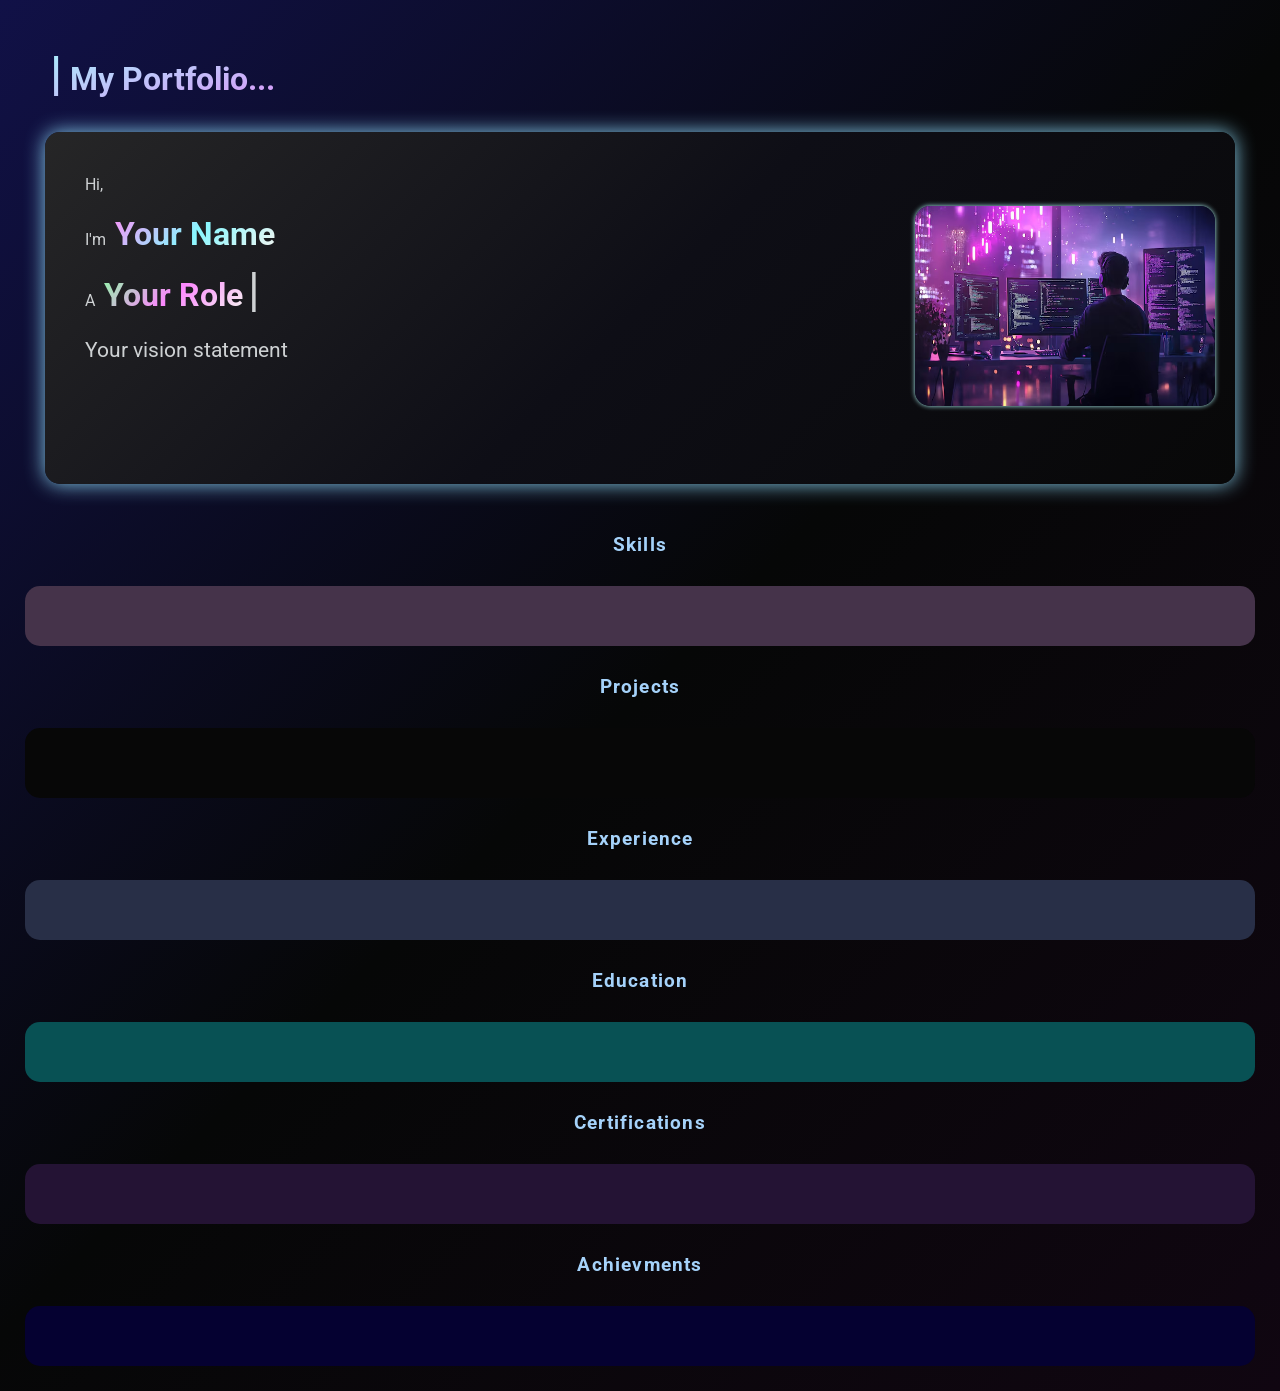
==== portfolio.html @ 4b67d421 "Add files via upload Visit this site and create your beautiful portfolio" ====
<!DOCTYPE html>
<html lang="en">

<head>
    <meta charset="UTF-8">
    <meta name="viewport" content="width=device-width, initial-scale=1.0">
    <title>My Portfolio</title>
    <link rel="stylesheet" href="portfolio.css">
    <!-- <script src="script.js" defer ></script> -->
    <script src="portfolio.js" defer></script>

</head>

<body>

    <div class="portfolio-box">
        <div class="header-box">
            <h1 id="header-hdng"><span class="slash">|</span> My Portfolio...</h1>
            <div class="hero-section">
                <div class="idnty-info">
                    <p>Hi,<br><br>I'm <span class="user-name"> { your Name here }</span><br><br>
                       A  <span class="user-aim">{ Your Role Here }</span><span class="slash">|</span><br><br>
                        <span class="user-vision">Skills For Creating,<br>
                            Better Solutions Tomorrow.</span>
                    </p>
                    <div class="prfsnal-links">
                        <div class="lnk1"></div>
                        <div class="lnk2"></div>
                        <div class="lnk3"></div>
                        <div class="lnk4"></div>
                    </div>
                </div>
                <div class="user-pto">
                    <img src="assets/Images/vision-img.png" class="vision-img">
                </div>

            </div>
        </div>

        <h3 class="hdng">Skills</h3>
        <div class="skills-container">

        </div>
        <h3 class="hdng">Projects</h3>
        <div class="projects-container">

        </div>
        <h3 class="hdng">Experience</h3>
        <div class="experience-container">

        </div>
        <h3 class="hdng">Education</h3>
        <div class="education-container">

        </div>
        <h3 class="hdng">Certifications</h3>
        <div class="certification-container">

        </div>
        <h3 class="hdng">Achievments</h3>
        <div class="achivements-container">

        </div>

    </div>

</body>

</html>
---- portfolio.css ----
@import url('https://fonts.googleapis.com/css2?family=Roboto:ital,wght@0,100..900;1,100..900&display=swap');

* {
    padding: 0px;
    margin: 0px;
    box-sizing: border-box;

}

*::-webkit-scrollbar {
    display: none;
}

.portfolio-box {
    color: white;
    font-family: roboto;
    display: flex;
    gap: 30px;
    flex-direction: column;
    padding: 25px;
    min-height: 100vh;
    overflow-y: auto;
    background: linear-gradient(135deg, rgb(17, 17, 71), rgb(6, 7, 7), rgb(16, 6, 17));
}

.header-box {
    margin: none;
    padding: 20px;
    margin-bottom: 0px;
}

#header-hdng {
    background: linear-gradient(165deg, rgb(166, 242, 252), rgb(246, 97, 246), rgb(247, 103, 250));
    -webkit-background-clip: text;
    background-clip: text;
    -webkit-text-fill-color: transparent;
    color: transparent;
}

.hero-section {
    margin-top: 30px;
    padding: 20px;
    min-height: 180px;
    display: flex;
    justify-content: space-between;
    align-items: center;
    border: none;
    border-radius: 15px;
    box-shadow: 0px 0px 20px skyblue;
    background: linear-gradient(135deg, rgb(38, 38, 39), rgb(14, 14, 22), rgb(8, 8, 8));
    color: rgb(206, 209, 211);
}

.idnty-info {
    max-width: 500px;
    text-overflow: auto;
    line-break: auto;
    word-break: break-all;
    padding: 20px;
    border: none;
}

.idnty-info>p {
    font-size: 1rem;
    line-height: 25px;
}

.user-name {
    font-weight: bolder;
    background: linear-gradient(135deg, rgb(247, 147, 247), rgb(135, 246, 254), rgb(245, 245, 241));
    -webkit-background-clip: text;
    background-clip: text;

    -webkit-text-fill-color: transparent;
    color: transparent;
}

.user-aim {
    font-weight: bolder;
    background: linear-gradient(135deg, rgb(147, 247, 169), rgb(252, 135, 254), rgb(245, 245, 241));
    -webkit-background-clip: text;
    background-clip: text;

    -webkit-text-fill-color: transparent;
    color: transparent;
}

.user-name,
.user-aim {
    margin-left: 5px;
    font-size: 2rem;
}

.slash {
    font-size: 3rem;
    margin-left: 5px;
}

.user-vision {
    font-size: 1.3rem;
    word-break: keep-all;
    word-wrap: break-word;
    line-break: break-all;

}

.user-pto {
    border: none;
    border-radius: 15px;

}

.vision-img {
    height: 200px;
    width: 300px;
    border: none;
    border-radius: 15px;
    box-shadow: 0px 0px 5px rgb(177, 247, 250);
}

.prfsnal-links {
    display: flex;
    justify-content: space-between;
    padding: 15px 30px;
    margin-top: 20px;
    border-radius: 15px;
    width: max-content;
    word-break: break-all;
    line-break: auto;
    gap: 30px;
    opacity: 0;
    box-shadow: 0px 0px 5px aqua;
    background: linear-gradient(135deg, rgb(246, 176, 246), rgb(253, 250, 250), rgb(3, 122, 1));


}

.prfsnal-links>div {
    height: 30px;
    width: 30px;

}

.link-img {
    height: 28px;
    width: 30px;
    transition: all 0.5s ease;
}

.link-img:hover {
    transform: translateY(5px);
}


.sklls-hdng {
    text-align: center;
}

.skills-container {
    display: grid;
    grid-template-columns: repeat(4, 1fr);
    justify-content: center;
    column-gap: 20px;
    gap: 50px;
    width: 100%;
    background-color: rgb(69, 51, 74);
    border-radius: 15px;
    padding: 30px;
}

.skills-card {
    padding: 15px;
    background-color: rgb(11, 11, 11);
    border-radius: 20px;
    display: flex;
    flex-direction: column;
    justify-content: center;
    gap: 10px;
    color: rgb(143, 143, 254);
}

.skill-ctgry {
    font-size: 1.2rem;
    text-align: center;
    color: rgb(251, 205, 205);
}

.skills-card ul {
    display: flex;
    flex-direction: column;
    gap: 5px;
}

.skills-card ul li {
    list-style-type: circle;
    margin-left: 20px;
}

.projects-container {
    padding: 35px;
    display: flex;
    align-items: center;
    justify-content: center;
    gap: 50px;
    width: 100%;
    overflow-x: auto;
    background-color: rgb(7, 7, 7);
    border-radius: 15px;
}

.prjct-crd {
    padding: 25px;
    min-width: 250px;
    border-radius: 15px;
    display: flex;
    flex-direction: column;
    justify-content: center;
    background-color: rgb(62, 41, 106);
    line-break: break-all;
    word-break: break-all;
    gap: 15px;
    font-size: 0.8rem;
    cursor: pointer;

}


.prjct-crd a {
    text-decoration: none;
    color: rgb(254, 196, 196);
    background-color: black;
    padding: 10px;

}


.prjct-crd a p {
    border: 1px solid;
    border-radius: 15px;
    text-align: center;

}

.prjct-ttl-box>p {
    padding: 10px;
    border-radius: 5px;
    background-color: black;
    font-weight: bold;
    letter-spacing: 2px;
    color: rgb(233, 180, 36);
    box-shadow: 0px 0px 5px white;

}

.prjct-info-box {
    display: flex;
    flex-direction: column;
    gap: 10px;
    color: rgb(255, 216, 171);
    letter-spacing: 1px;
}

.prjct-info-box a {
    border-radius: 15px;

}

.hdng {
    color: rgb(165, 210, 250);
    text-align: center;
    letter-spacing: 1.2px;
}

.experience-container {
    display: grid;
    grid-template-columns: repeat(4, 1fr);
    justify-content: center;
    align-items: center;
    gap: 50px;
    width: 100%;
    border-radius: 15px;
    background: rgb(40, 47, 71);
    align-items: center;
    padding: 30px;
}

.exprnce-card {
    padding: 15px;
    display: flex;
    flex-direction: column;
    justify-content: space-around;
    min-height: 150px;
    border-radius: 15px;
    background-color: rgb(108, 5, 106);
}

.cmpny-tle {
    color: red;
}

.education-container {
    display: flex;
    flex-wrap: wrap;
    justify-content: space-between;
    gap: 30px;
    border-radius: 15px;
    background-color: rgb(8, 81, 84);
    padding: 30px;
}

.edcsn-card {
    display: flex;
    flex-direction: column;
    border-radius: 15px;
    align-items: center;
    gap: 8px;
    padding: 20px;
    width: 200px;
    background-color: black;
    color: rgb(228, 173, 105);

}

.certification-container {
    display: flex;
    gap: 50px;
    overflow-x: auto;
    justify-content: space-evenly;
    background-color: rgb(36, 19, 52);
    border-radius: 15px;
    align-items: center;
    padding: 30px;
}

.certificate-card {
    min-width: 250px;
    background-color: rgb(8, 8, 8);
    height: 150px;
    display: flex;
    flex-direction: column;
    justify-content: space-around;
    gap: 5px;
    padding: 15px 20px;
    font-style: italic;
    color: rgb(189, 155, 253);
    border-radius: 15px;
}



.achivements-container {

    display: flex;
    flex-wrap: wrap;
    gap: 30px;
    align-items: center;
    justify-content: space-around;
    background-color: rgb(5, 1, 49);
    border-radius: 15px;
    padding: 30px;
}

.achvmnt-card {
    color: bisque;
    box-shadow: 0px 0px 5px;
    min-height: 100px;
    padding: 20px;
    display: flex;
    flex-direction: column;
    justify-content: space-around;
    border-radius: 115px;
    text-align: center;
    background-color: rgb(6, 6, 5);
    font-style: italic;
}


@media screen and (min-width:427px) and (max-width:787px) {
    .portfolio-box {
        width: 100%;
    }

    .user-name {
        font-size: 1.3rem;
    }

    .user-aim {
        font-size: 1.3rem;
    }

    .user-vision {
        font-size: 1rem;
    }

    .vision-img {
        width: 250px;
        margin-right: 10px;

    }

    .hero-section {
        border: 1px solid white;
        padding: 10px;
        justify-content: space-between;
    }

    .idnty-info>div {
        padding: 10px;
    }

    .preview-page {
        width: 100%;
    }

    .experience-container {
        display: grid;
        grid-template-columns: repeat(1, 1fr);
        column-gap: 10px;
        row-gap: 10px;
        height: 300px;
        overflow-y: auto;

    }

    .exprnce-card {
        text-align: center;
    }

    .education-container {
        height: 200px;
        overflow-x: auto;
        display: flex;
        justify-content: space-around;
    }

    .achivements-container {
        display: grid;
        grid-template-columns: repeat(1, 1fr);
        height: 150px;
        overflow-y: auto;
    }


}

@media screen and (max-width:426px) {
    .portfolio-box {
        width: 100%;
        min-height: 100vh;
        padding: 10px
    }

    .idnty-info>p {
        line-height: normal;
    }

    .user-name {
        font-size: 1rem;
    }

    .user-aim {
        font-size: 1.3rem;

    }

    .user-vision {
        font-size: 1rem;
    }

    .slash {
        font-size: 1.5rem;
    }

    .vision-img {
        width: 100px;
        height: 100px;
        border-radius: 50%;
    }

    .hero-section {
        width: 100%;
        flex-direction: column-reverse;
        border: 1px solid white;
        padding: 10px;
        justify-content: space-between;
    }

    .idnty-info>div {
        padding: 10px;
    }

    .skills-container {
        padding: 20px 5px;
        width: 100%;
        grid-template-rows: repeat(1, 1fr);
        gap: 5px;
        overflow-x: auto;
        box-sizing: border-box;
        justify-content: space-evenly;

    }

    .skills-card {
        width: 290px;
        margin: auto;
    }

    .experience-container {
        display: grid;
        grid-template-columns: repeat(1, 1fr);
        column-gap: 10px;
        row-gap: 10px;
        height: 200px;
        overflow-y: auto;

    }

    .exprnce-card {
        text-align: center;
    }

    .education-container {
        height: 200px;
        overflow-x: auto;
        display: flex;
        justify-content: space-around;
    }

    .certification-container {
        height: 200px;
        display: flex;

        overflow-x: auto;
    }

    .certificate-card {
        width: max-content;
    }

    .achivements-container {
        display: flex;
        flex-wrap: nowrap;
        grid-template-rows: repeat(2,1fr);
        overflow-x: auto;
        justify-content: space-around;
    }
    .achvmnt-card{
        box-sizing: border-box;
        padding: 10px;
        min-width: 250px;
        border-radius: 20px;
    }
}
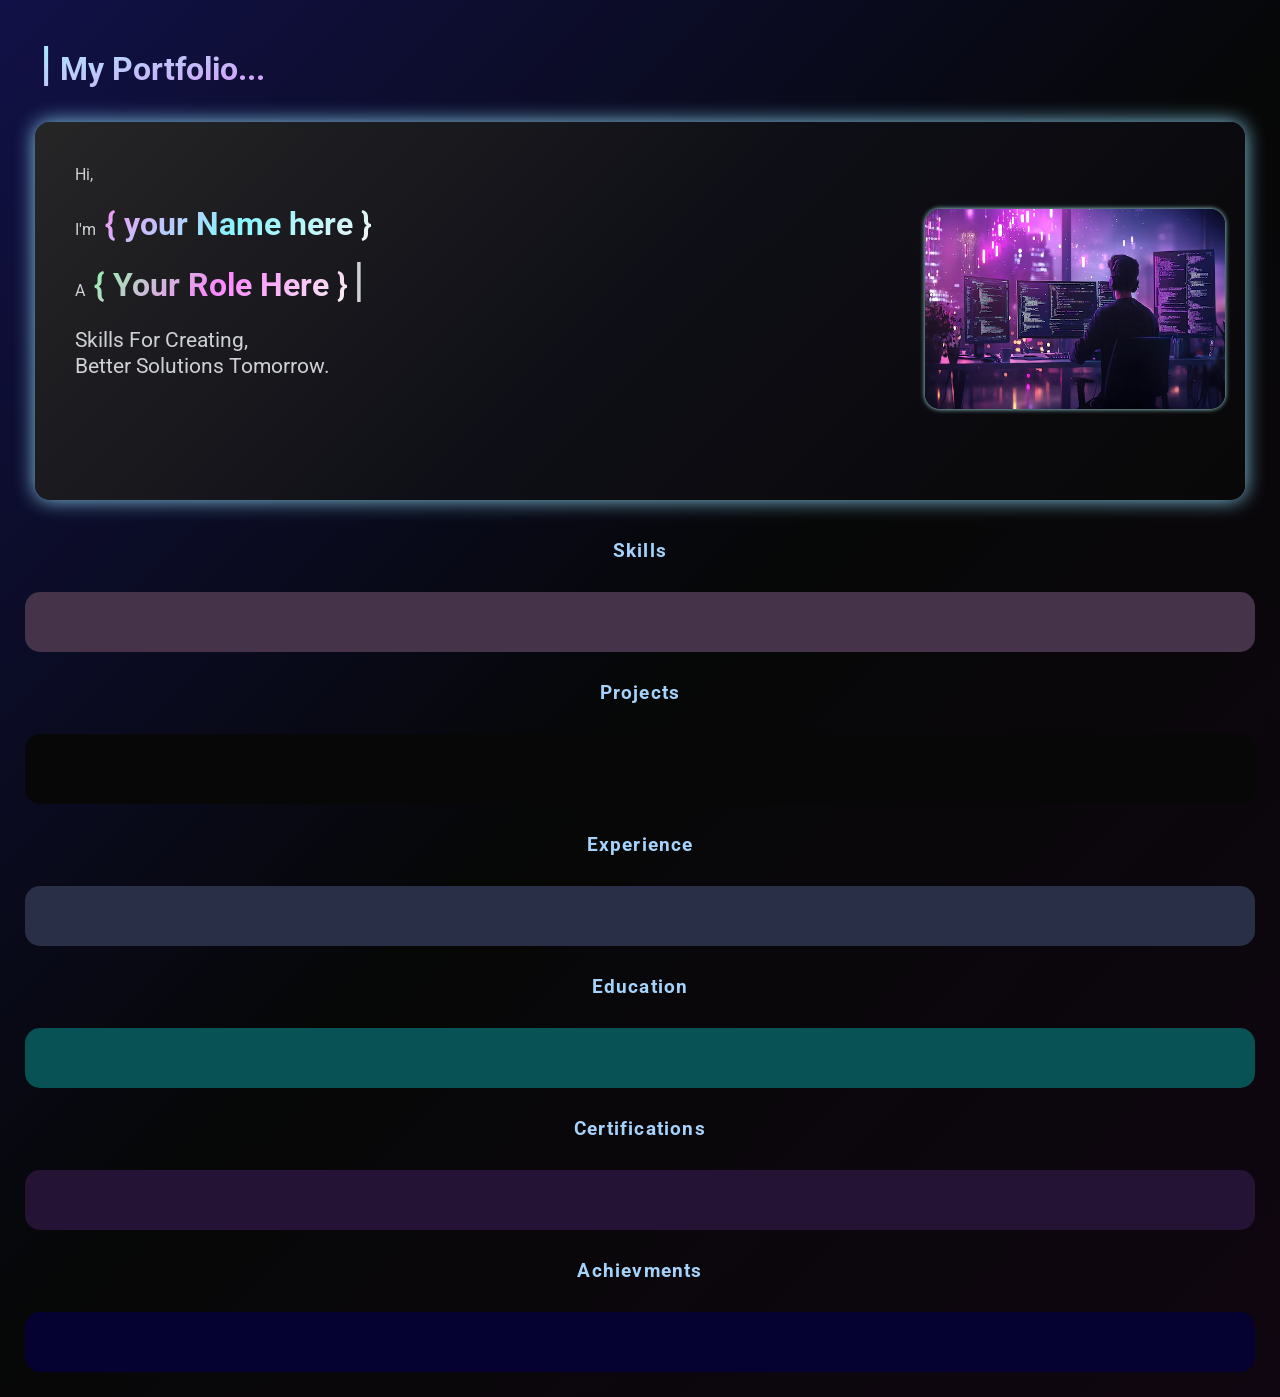
==== commit 7144bbe0: "Update portfolio.html" ====
--- a/portfolio.html
+++ b/portfolio.html
@@ -6,8 +6,6 @@
     <meta name="viewport" content="width=device-width, initial-scale=1.0">
     <title>My Portfolio</title>
     <link rel="stylesheet" href="portfolio.css">
-    <!-- <script src="script.js" defer ></script> -->
-    <script src="portfolio.js" defer></script>
 
 </head>
 
@@ -66,4 +64,4 @@
 
 </body>
 
-</html>+</html>
--- a/portfolio.css
+++ b/portfolio.css
@@ -25,7 +25,7 @@
 
 .header-box {
     margin: none;
-    padding: 20px;
+    padding: 10px;
     margin-bottom: 0px;
 }
 
@@ -408,37 +408,75 @@
         padding: 10px;
     }
 
-    .preview-page {
+    .skills-container {
+        padding: 20px 10px;
         width: 100%;
+        grid-auto-flow: column;
+        gap: 5px;
+        overflow-x: auto;
+        box-sizing: border-box;
+        justify-content: space-evenly;
+
+    }
+
+    .skills-card {
+        width: max-content;
+        margin: auto;
+    }
+
+    .projects-container {
+        display: flex;
+        justify-content: space-around;
+
     }
 
     .experience-container {
-        display: grid;
-        grid-template-columns: repeat(1, 1fr);
-        column-gap: 10px;
-        row-gap: 10px;
-        height: 300px;
+        display: flex;
+        justify-content: space-evenly;
+        height: 200px;
         overflow-y: auto;
 
     }
 
     .exprnce-card {
-        text-align: center;
+        min-width: max-content;
+
     }
 
     .education-container {
         height: 200px;
+        display: grid;
+        grid-auto-flow: column;
+        grid-template-rows: repeat(1, 1fr);
         overflow-x: auto;
+    }
+
+    .certification-container {
+        display: grid;
+        grid-auto-flow: column;
+        grid-template-rows: repeat(1, 1fr);
+    }
+
+    .certificate-card {
+        width: max-content;
+    }
+
+    .achivements-container {
         display: flex;
+        flex-wrap: nowrap;
+        grid-template-rows: repeat(2, 1fr);
+        overflow-x: auto;
         justify-content: space-around;
     }
 
-    .achivements-container {
-        display: grid;
-        grid-template-columns: repeat(1, 1fr);
-        height: 150px;
-        overflow-y: auto;
-    }
+    .achvmnt-card {
+        box-sizing: border-box;
+        padding: 10px;
+        min-width: 250px;
+        border-radius: 20px;
+    }
+
+
 
 
 }
@@ -447,7 +485,7 @@
     .portfolio-box {
         width: 100%;
         min-height: 100vh;
-        padding: 10px
+        padding: 5px;
     }
 
     .idnty-info>p {
@@ -456,6 +494,7 @@
 
     .user-name {
         font-size: 1rem;
+
     }
 
     .user-aim {
@@ -485,14 +524,11 @@
         justify-content: space-between;
     }
 
-    .idnty-info>div {
-        padding: 10px;
-    }
 
     .skills-container {
-        padding: 20px 5px;
+        padding: 20px 10px;
         width: 100%;
-        grid-template-rows: repeat(1, 1fr);
+        grid-auto-flow: column;
         gap: 5px;
         overflow-x: auto;
         box-sizing: border-box;
@@ -501,36 +537,41 @@
     }
 
     .skills-card {
-        width: 290px;
+        width: max-content;
         margin: auto;
     }
 
+    .projects-container {
+        display: flex;
+        justify-content: space-around;
+
+    }
+
     .experience-container {
-        display: grid;
-        grid-template-columns: repeat(1, 1fr);
-        column-gap: 10px;
-        row-gap: 10px;
+        display: flex;
+        justify-content: space-evenly;
         height: 200px;
         overflow-y: auto;
 
     }
 
     .exprnce-card {
-        text-align: center;
+        min-width: max-content;
+
     }
 
     .education-container {
         height: 200px;
+        display: grid;
+        grid-auto-flow: column;
+        grid-template-rows: repeat(1, 1fr);
         overflow-x: auto;
-        display: flex;
-        justify-content: space-around;
     }
 
     .certification-container {
-        height: 200px;
-        display: flex;
-
-        overflow-x: auto;
+        display: grid;
+        grid-auto-flow: column;
+        grid-template-rows: repeat(1, 1fr);
     }
 
     .certificate-card {
@@ -540,14 +581,15 @@
     .achivements-container {
         display: flex;
         flex-wrap: nowrap;
-        grid-template-rows: repeat(2,1fr);
+        grid-template-rows: repeat(2, 1fr);
         overflow-x: auto;
         justify-content: space-around;
     }
-    .achvmnt-card{
+
+    .achvmnt-card {
         box-sizing: border-box;
         padding: 10px;
         min-width: 250px;
         border-radius: 20px;
     }
-}+}
